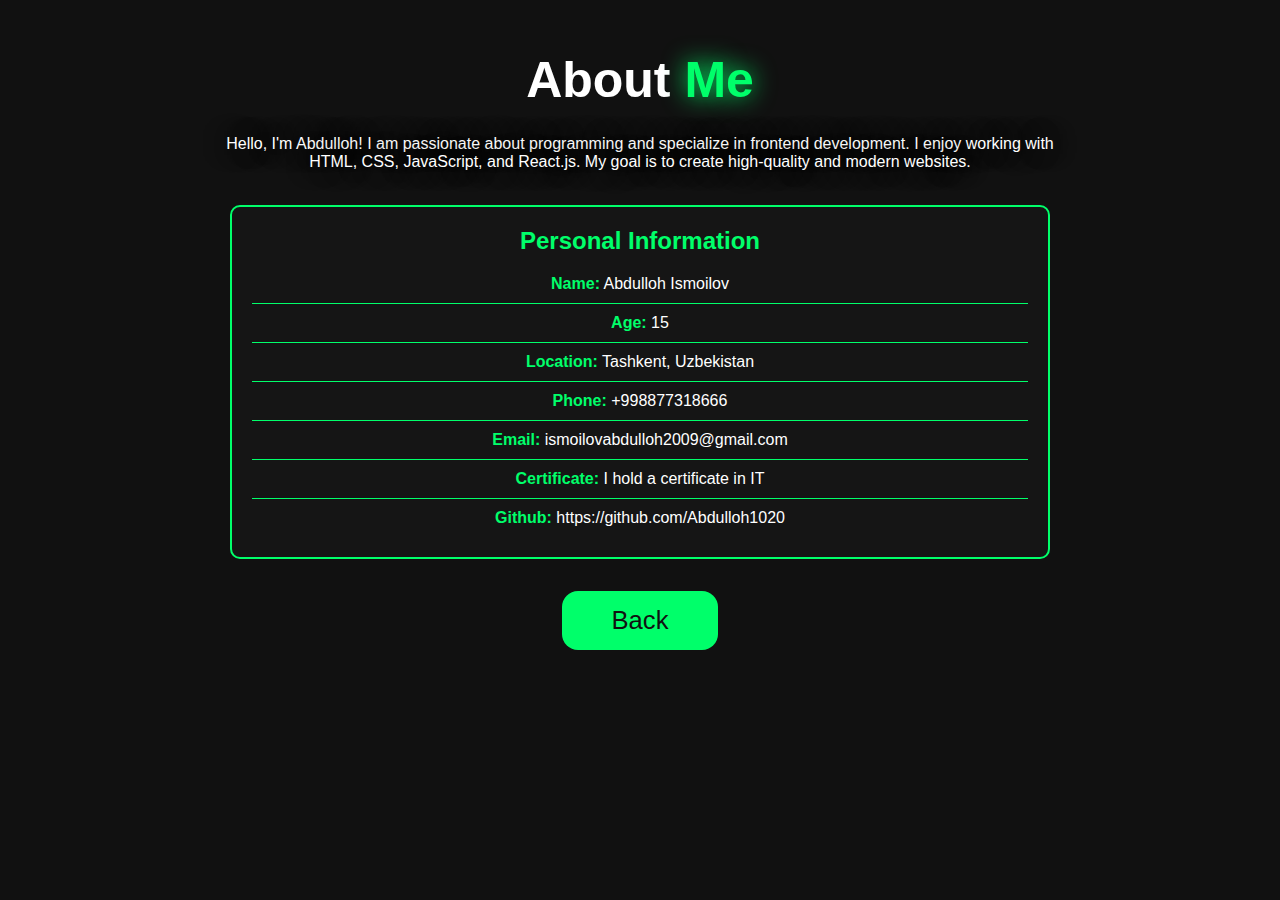
==== Portfolio/demo.html @ b0ab6d3f "ha" ====
<!DOCTYPE html>
<html lang="en">
<head>
    <meta charset="UTF-8">
    <meta name="viewport" content="width=device-width, initial-scale=1.0">
    <title>About Me</title>
    <link rel="stylesheet" href="css/demo.css">
</head>
<body>

    <section>
        <div class="container">
            <h1>About <span>Me</span></h1>
            <p class="about-p">Hello, I'm Abdulloh! I am passionate about programming and specialize in frontend development. I enjoy working with HTML, CSS, JavaScript, and React.js. My goal is to create high-quality and modern websites.</p>
            <div class="about-info">
                <div class="info">
                    <h2>Personal Information</h2>
                    <p><strong>Name:</strong> Abdulloh Ismoilov</p>
                    <p><strong>Age:</strong> 15</p>
                    <p><strong>Location:</strong> Tashkent, Uzbekistan</p>
                    <p><strong>Phone:</strong> +998877318666</p>
                    <p><strong>Email:</strong> <a class="links" href="mailto:ismoilovabdulloh2009@gmail.com"> ismoilovabdulloh2009@gmail.com</a></p>
                    <p><strong>Certificate:</strong> I hold a certificate in IT</p>
                    <p><strong>Github:</strong> <a class="links" href="https://github.com/Abdulloh1020"> https://github.com/Abdulloh1020</a></p>
                </div>                
            </div>
            <a href="index.html" class="btn">Back</a>
        </div>
    </section>

</body>
</html>
---- Portfolio/css/demo.css ----
@import url('https://fonts.googleapis.com/css2?family=Bungee+Outline&family=Kumar+One+Outline&family=Londrina+Outline&display=swap');

*{
    margin: 0;
    padding: 0;
    box-sizing: border-box;
    text-decoration: none;
    border: none;
    outline: none;
    font-family: "Poppins", sans-serif;
}

:root{
    --bg-color: #111111;
    --second-bg-color: #151515;
    --text-color: white;
    --main-color: #00ff6a;
}

body{
    background-color: var(--bg-color);
    color: white;
}

section{
    height: 100%;
    padding: 4% 10%;
}

.container{
    text-align: center;
}

h1{
    text-align: center;
    font-size: 50px;
    margin-bottom: 1rem;
    transition: .3s ease-in-out;
    font-weight: bold;
}

h1:hover{
    transform: scale(1.02);
}

span{
    color: var(--main-color);
    text-shadow: 0 0 25px var(--main-color);
}

.about-p{
    display: inline-flex;
    text-align: center;
    margin-bottom: 1.5rem;
    color: white;
    border-bottom: none;
    transition: .3s ease-in-out;
    width: 85%;
    justify-content: center;
    text-shadow: 0 0 25px var(--bg-color);

}

.about-p:hover{
    transform: scale(1.02);
}

.about-info{
    background-color: var(--second-bg-color);
    border: 2px solid var(--main-color);
    border-radius: 10px;
    padding: 20px;
    transition: .3s ease-in-out;
    width: 80%;
    margin: auto;
}

.about-info:hover{
    transform: scale(1.01);
    box-shadow: 0 0 15px var(--main-color);
}

h2{
    color: var(--main-color);
    margin-bottom: 10px;
}

p{
    padding: 10px 0;
    border-bottom: 1px solid var(--main-color);
    color: white;
}

p:last-child{
    border-bottom: none;
}

strong{
    color: var(--main-color);
}

.links{
    color: white;
    transition: 0.3s ease-in-out;
}

.links:hover{
    color: rgb(68, 0, 255);
}

.btn{
    display: inline-block;
    padding: 15px 50px;
    background: var(--main-color);
    border-radius: 1rem;
    font-size: 1.6rem;
    color: var(--bg-color);
    margin-top: 2rem;
    transition: .3s ease-in-out;
}

.btn:hover{
    transform: scale(1.05);
    box-shadow: 0 0 25px var(--main-color);
    color: white;
}

/* Responsive Styles */
@media (max-width: 1024px) {
    section {
        padding: 4% 15%;
    }

    h1 {
        font-size: 40px;
    }

    .btn {
        padding: 12px 40px;
        font-size: 1.4rem;
    }

    .about-info {
        padding: 15px;
    }

    p {
        font-size: 15px;
    }
}

@media (max-width: 768px) {
    section {
        padding: 4% 10%;
    }

    h1 {
        font-size: 36px;
    }

    .about-info {
        padding: 10px;
    }

    .btn {
        padding: 12px 30px;
        font-size: 1.2rem;
    }

    p {
        font-size: 14px;
    }
}

@media (max-width: 480px) {
    section {
        padding: 5% 5%;
    }

    h1 {
        font-size: 30px;
    }

    .btn {
        padding: 10px 25px;
        font-size: 1.2rem;
    }

    p {
        font-size: 12px;
    }

    .about-info {
        padding: 10px 10px;
    }
}
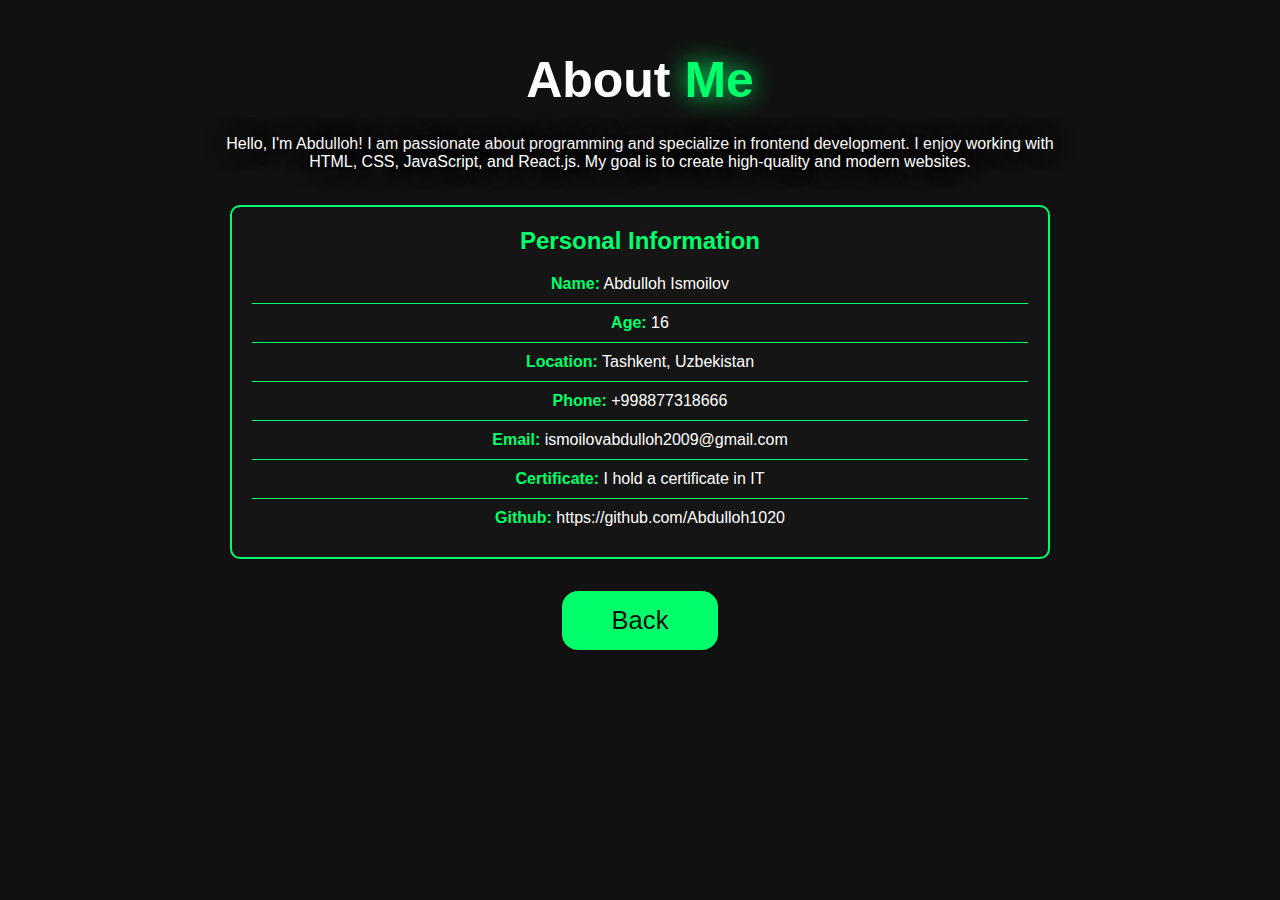
==== commit edd91a6d: "Update demo.html" ====
--- a/Portfolio/demo.html
+++ b/Portfolio/demo.html
@@ -16,7 +16,7 @@
                 <div class="info">
                     <h2>Personal Information</h2>
                     <p><strong>Name:</strong> Abdulloh Ismoilov</p>
-                    <p><strong>Age:</strong> 15</p>
+                    <p><strong>Age:</strong> 16</p>
                     <p><strong>Location:</strong> Tashkent, Uzbekistan</p>
                     <p><strong>Phone:</strong> +998877318666</p>
                     <p><strong>Email:</strong> <a class="links" href="mailto:ismoilovabdulloh2009@gmail.com"> ismoilovabdulloh2009@gmail.com</a></p>
